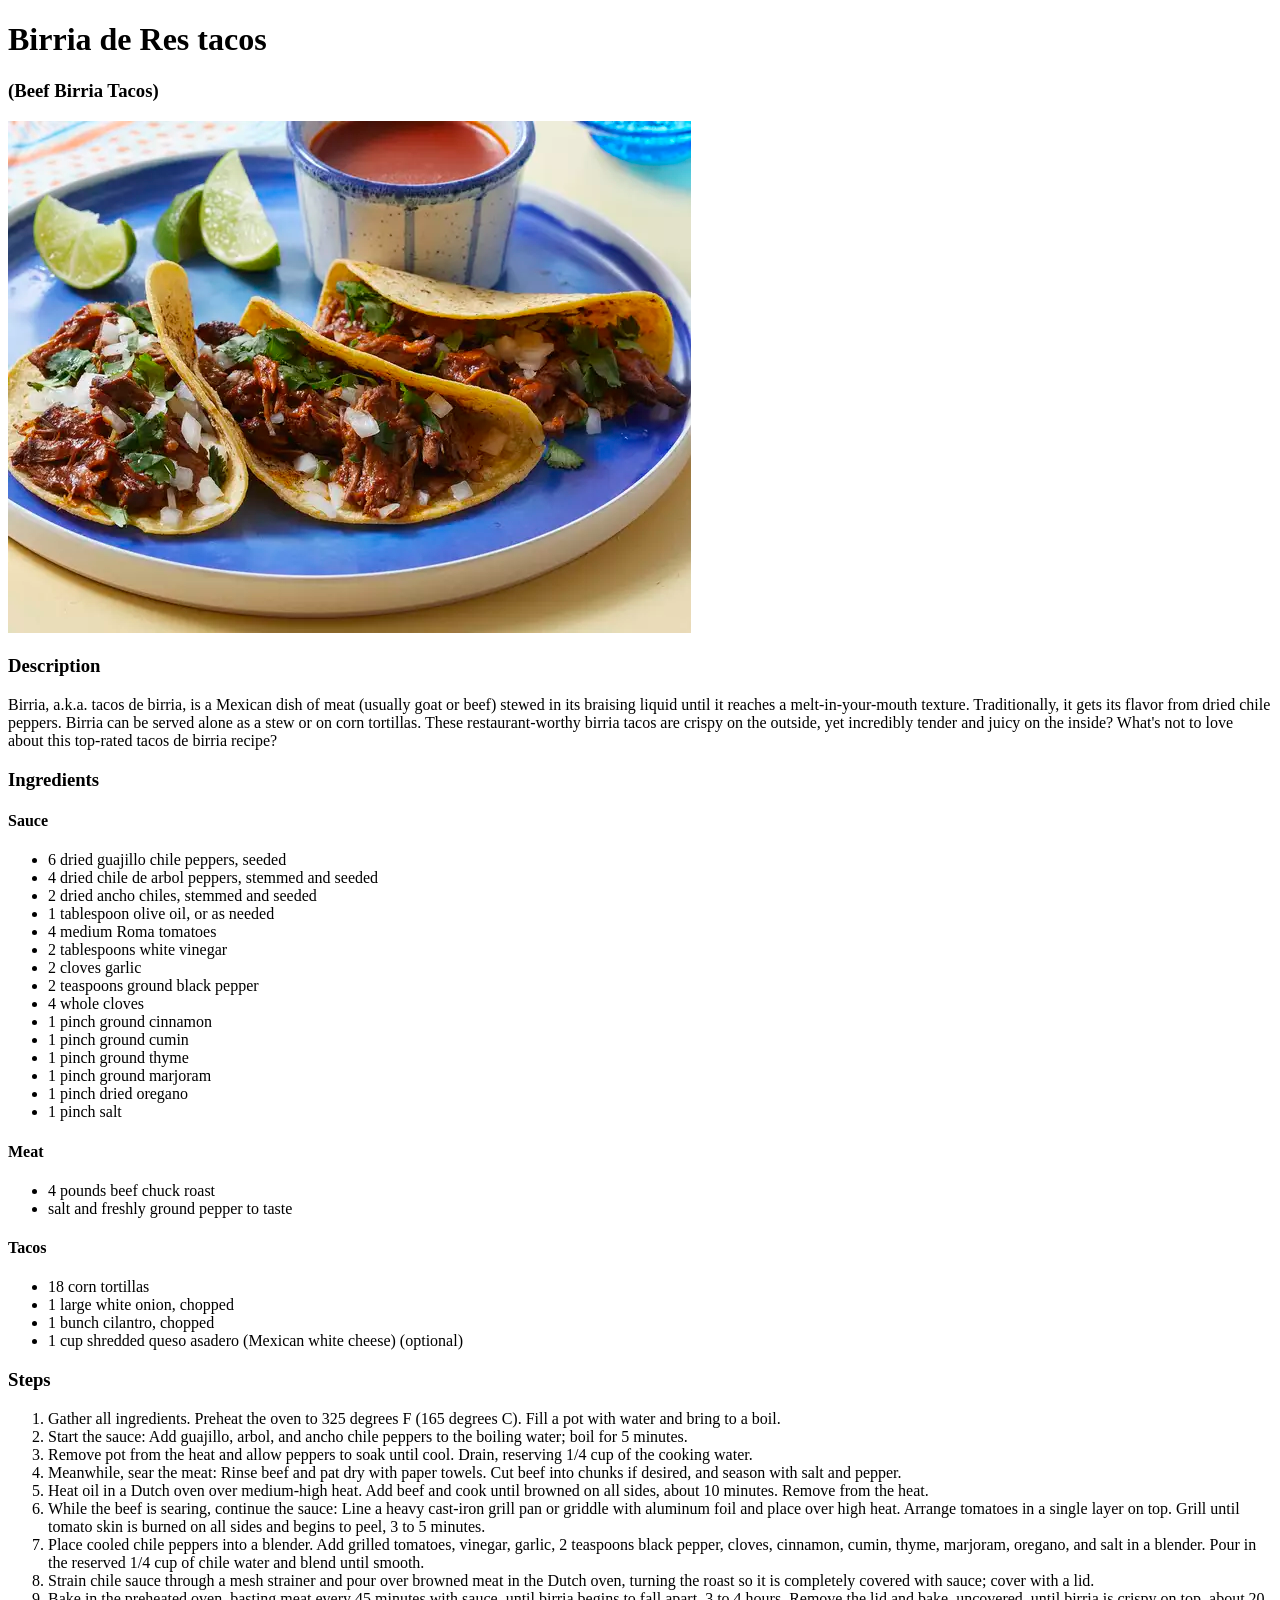
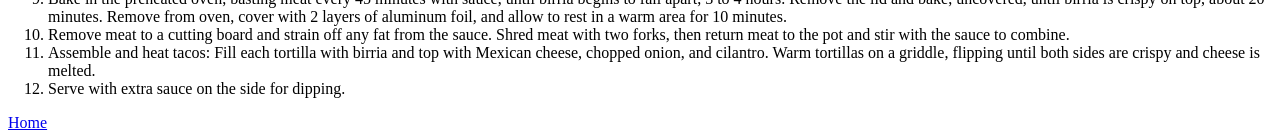
==== recipes/birria-tacos.html @ a905c768 "Finalize final recipe and complete project Finish inputing code for 3rd recipes. Make changes to ind" ====
<!DOCTYPE html>
<html lang="en">
<head>
    <meta charset="UTF-8">
    <meta name="viewport" content="width=device-width, initial-scale=1.0">
    <title>Birria Beef Tacos</title>
</head>
<body>
    <h1>Birria de Res tacos</h1>
    <h3>(Beef Birria Tacos)</h3>
    <img src="../images/birria-tacos.jpg" alt="2 birria tacos with beef consumme">
    <h3>Description</h3>
    <p>Birria, a.k.a. tacos de birria, is a Mexican dish of meat (usually goat or beef) stewed in its braising liquid until it reaches a melt-in-your-mouth texture. Traditionally, it gets its flavor from dried chile peppers. Birria can be served alone as a stew or on corn tortillas. These restaurant-worthy birria tacos are crispy on the outside, yet incredibly tender and juicy on the inside? What's not to love about this top-rated tacos de birria recipe?</p>
    <h3>Ingredients</h3>
    <h4>Sauce</h4>
    <ul>
        <li>6 dried guajillo chile peppers, seeded </li>
        <li>4 dried chile de arbol peppers, stemmed and seeded</li>
        <li>2 dried ancho chiles, stemmed and seeded</li>
        <li>1 tablespoon olive oil, or as needed</li>
        <li>4 medium Roma tomatoes</li>
        <li>2 tablespoons white vinegar</li>
        <li>2 cloves garlic</li>
        <li>2 teaspoons ground black pepper</li>
        <li>4 whole cloves</li>
        <li>1 pinch ground cinnamon</li>
        <li>1 pinch ground cumin</li>
        <li>1 pinch ground thyme</li>
        <li>1 pinch ground marjoram</li>
        <li>1 pinch dried oregano</li>
        <li>1 pinch salt</li>
    </ul>
    <h4>Meat</h4>
    <ul>
        <li>4 pounds beef chuck roast</li>
        <li>salt and freshly ground pepper to taste</li>
    </ul>
    <h4>Tacos</h4>
    <ul>
        <li>18 corn tortillas</li>
        <li>1 large white onion, chopped</li>
        <li>1 bunch cilantro, chopped</li>
        <li>1 cup shredded queso asadero (Mexican white cheese) (optional)</li>
    </ul>
    <h3>Steps</h3>
    <ol>
        <li>Gather all ingredients. Preheat the oven to 325 degrees F (165 degrees C). Fill a pot with water and bring to a boil.</li>
        <li>Start the sauce: Add guajillo, arbol, and ancho chile peppers to the boiling water; boil for 5 minutes.</li>
        <li>Remove pot from the heat and allow peppers to soak until cool. Drain, reserving 1/4 cup of the cooking water.</li>
        <li>Meanwhile, sear the meat: Rinse beef and pat dry with paper towels. Cut beef into chunks if desired, and season with salt and pepper.</li>
        <li>Heat oil in a Dutch oven over medium-high heat. Add beef and cook until browned on all sides, about 10 minutes. Remove from the heat.</li>
        <li>While the beef is searing, continue the sauce: Line a heavy cast-iron grill pan or griddle with aluminum foil and place over high heat. Arrange tomatoes in a single layer on top. Grill until tomato skin is burned on all sides and begins to peel, 3 to 5 minutes.</li>
        <li>Place cooled chile peppers into a blender. Add grilled tomatoes, vinegar, garlic, 2 teaspoons black pepper, cloves, cinnamon, cumin, thyme, marjoram, oregano, and salt in a blender. Pour in the reserved 1/4 cup of chile water and blend until smooth.</li>
        <li>Strain chile sauce through a mesh strainer and pour over browned meat in the Dutch oven, turning the roast so it is completely covered with sauce; cover with a lid.</li>
        <li>Bake in the preheated oven, basting meat every 45 minutes with sauce, until birria begins to fall apart, 3 to 4 hours. Remove the lid and bake, uncovered, until birria is crispy on top, about 20 minutes. Remove from oven, cover with 2 layers of aluminum foil, and allow to rest in a warm area for 10 minutes.</li>
        <li>Remove meat to a cutting board and strain off any fat from the sauce. Shred meat with two forks, then return meat to the pot and stir with the sauce to combine.</li>
        <li>Assemble and heat tacos: Fill each tortilla with birria and top with Mexican cheese, chopped onion, and cilantro. Warm tortillas on a griddle, flipping until both sides are crispy and cheese is melted.</li>
        <li>Serve with extra sauce on the side for dipping.</li>
    </ol>
    <a href="../index.html">Home</a>
</body>
</html>
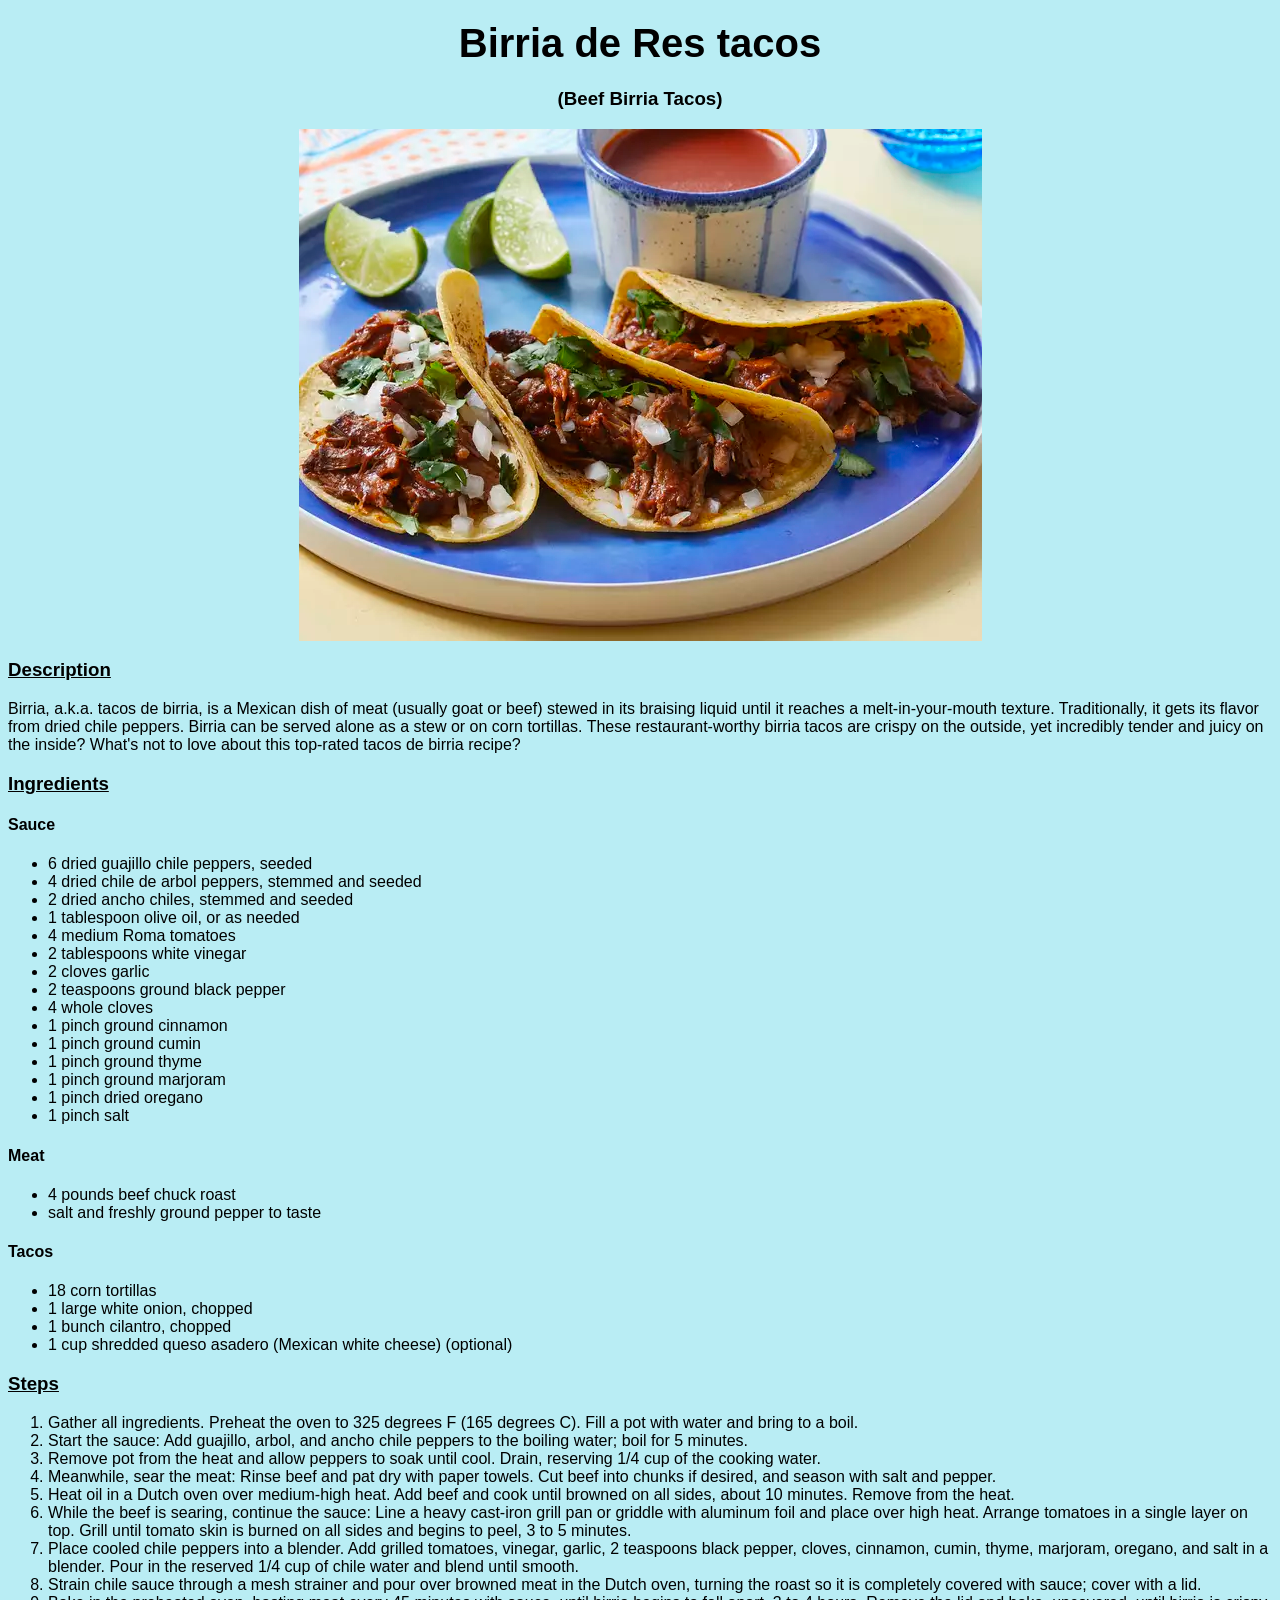
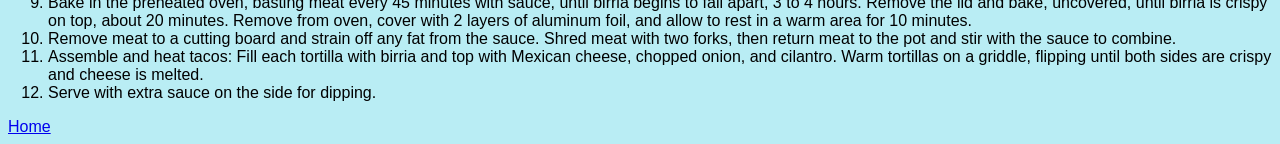
==== commit 7d7c61eb: "Update stylesheets for index & recipes" ====
--- a/recipes/birria-tacos.html
+++ b/recipes/birria-tacos.html
@@ -4,14 +4,19 @@
     <meta charset="UTF-8">
     <meta name="viewport" content="width=device-width, initial-scale=1.0">
     <title>Birria Beef Tacos</title>
+    <link rel="stylesheet" href="recipes.css">
 </head>
 <body>
-    <h1>Birria de Res tacos</h1>
-    <h3>(Beef Birria Tacos)</h3>
+    <h1>
+        <div class="title">Birria de Res tacos</div>
+    </h1>
+    <h3>
+        <div id="subtitle">(Beef Birria Tacos)</div>
+    </h3>
     <img src="../images/birria-tacos.jpg" alt="2 birria tacos with beef consumme">
-    <h3>Description</h3>
+    <h3><div class="p-header">Description</div></h3>
     <p>Birria, a.k.a. tacos de birria, is a Mexican dish of meat (usually goat or beef) stewed in its braising liquid until it reaches a melt-in-your-mouth texture. Traditionally, it gets its flavor from dried chile peppers. Birria can be served alone as a stew or on corn tortillas. These restaurant-worthy birria tacos are crispy on the outside, yet incredibly tender and juicy on the inside? What's not to love about this top-rated tacos de birria recipe?</p>
-    <h3>Ingredients</h3>
+    <h3><div class="p-header">Ingredients</div></h3>
     <h4>Sauce</h4>
     <ul>
         <li>6 dried guajillo chile peppers, seeded </li>
@@ -42,7 +47,7 @@
         <li>1 bunch cilantro, chopped</li>
         <li>1 cup shredded queso asadero (Mexican white cheese) (optional)</li>
     </ul>
-    <h3>Steps</h3>
+    <h3><div class="p-header">Steps</div></h3>
     <ol>
         <li>Gather all ingredients. Preheat the oven to 325 degrees F (165 degrees C). Fill a pot with water and bring to a boil.</li>
         <li>Start the sauce: Add guajillo, arbol, and ancho chile peppers to the boiling water; boil for 5 minutes.</li>
--- a/recipes/recipes.css
+++ b/recipes/recipes.css
@@ -0,0 +1,24 @@
+/* recipes.css */
+
+html {
+    background-color: rgb(185, 237, 244);
+    font-family: Arial, Helvetica, sans-serif;
+}
+
+img {
+    display: block;
+    margin: auto;
+}
+
+.title {
+    text-align: center;
+    font-size: 40px;
+}
+
+#subtitle {
+    text-align: center;
+}
+
+.p-header {
+    text-decoration: underline;
+}
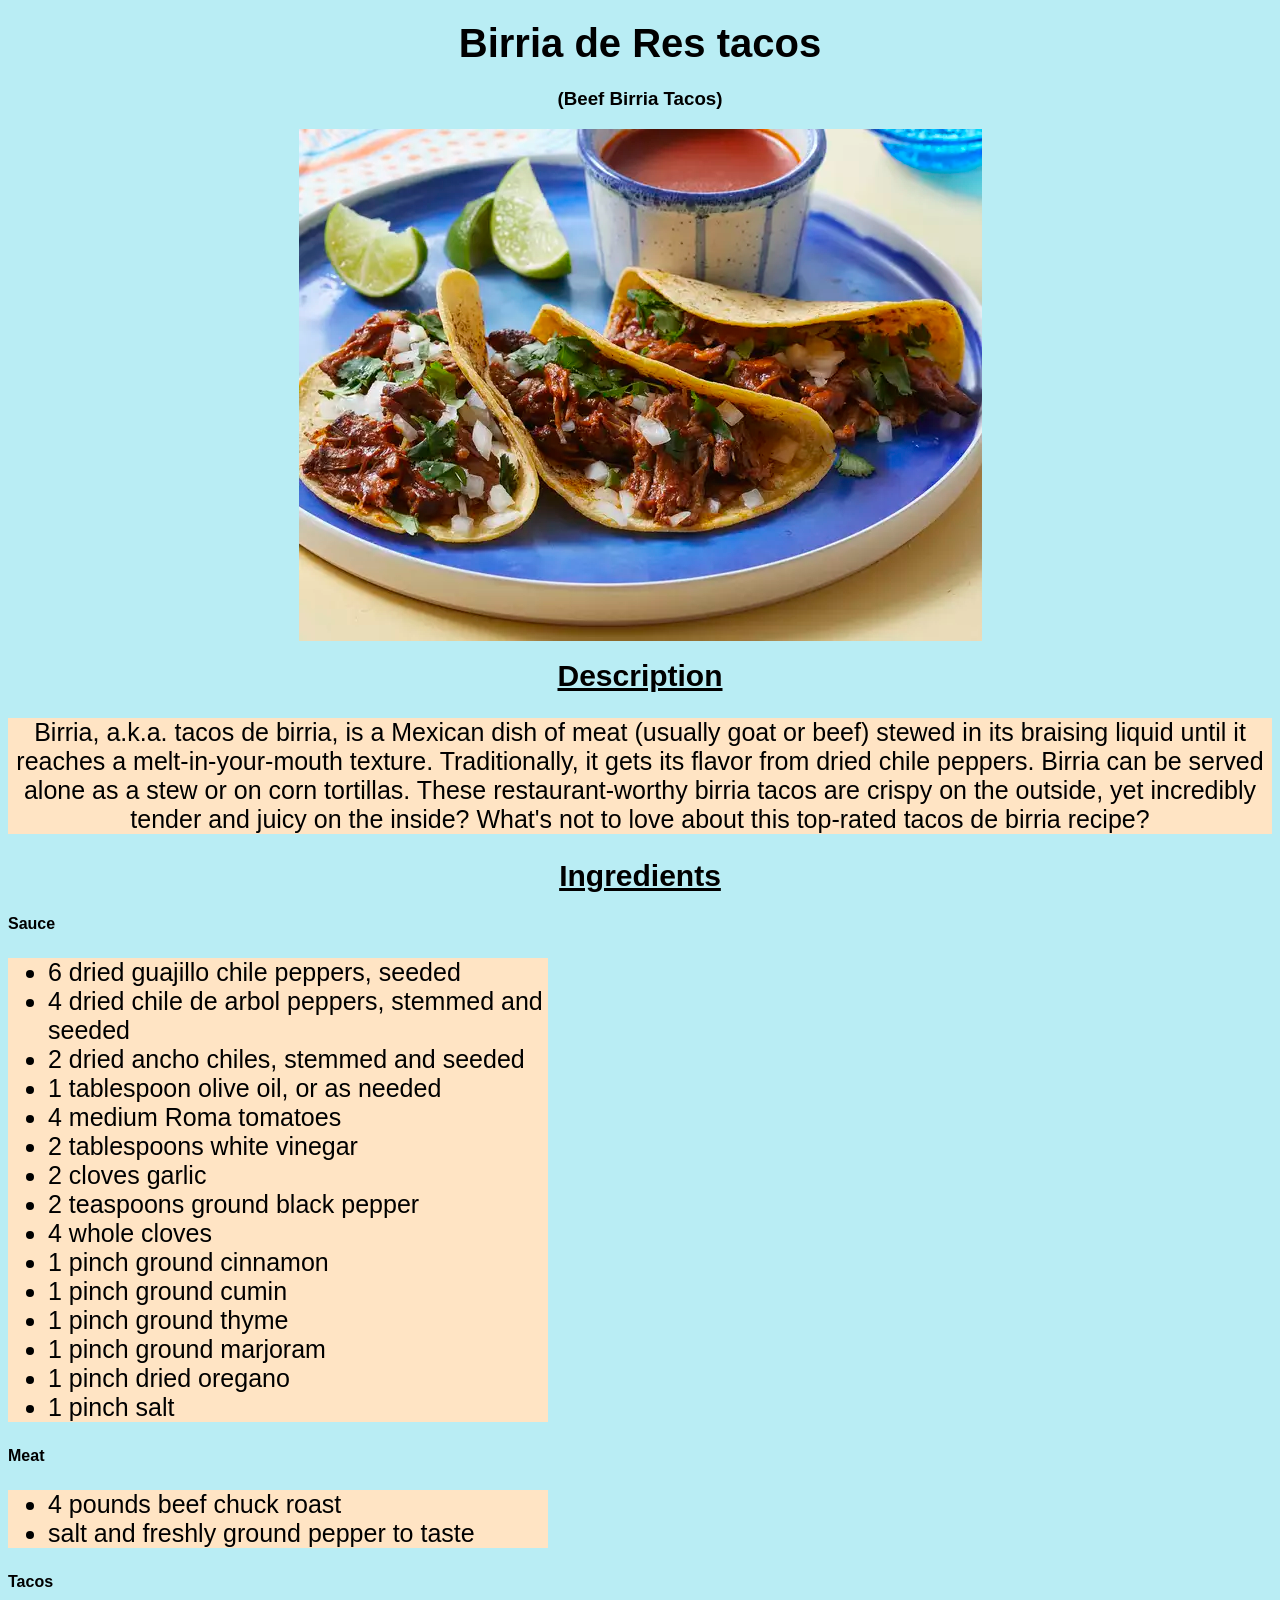
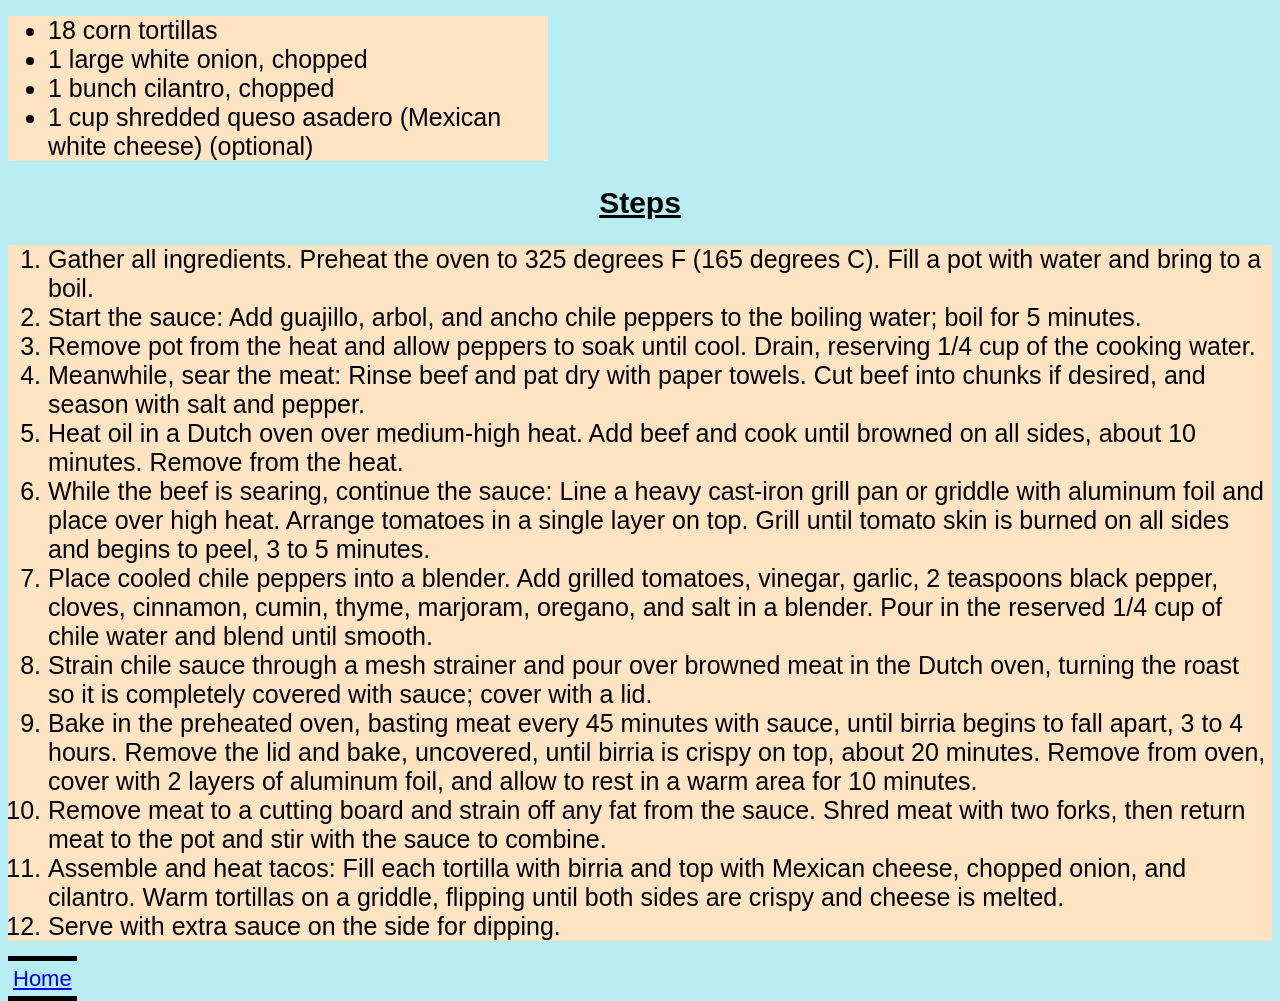
==== commit f176634b: "Update all recipe html docs, and add CSS to style those pages" ====
--- a/recipes/birria-tacos.html
+++ b/recipes/birria-tacos.html
@@ -18,7 +18,7 @@
     <p>Birria, a.k.a. tacos de birria, is a Mexican dish of meat (usually goat or beef) stewed in its braising liquid until it reaches a melt-in-your-mouth texture. Traditionally, it gets its flavor from dried chile peppers. Birria can be served alone as a stew or on corn tortillas. These restaurant-worthy birria tacos are crispy on the outside, yet incredibly tender and juicy on the inside? What's not to love about this top-rated tacos de birria recipe?</p>
     <h3><div class="p-header">Ingredients</div></h3>
     <h4>Sauce</h4>
-    <ul>
+    <ul class="list">
         <li>6 dried guajillo chile peppers, seeded </li>
         <li>4 dried chile de arbol peppers, stemmed and seeded</li>
         <li>2 dried ancho chiles, stemmed and seeded</li>
@@ -36,19 +36,19 @@
         <li>1 pinch salt</li>
     </ul>
     <h4>Meat</h4>
-    <ul>
+    <ul class="list">
         <li>4 pounds beef chuck roast</li>
         <li>salt and freshly ground pepper to taste</li>
     </ul>
     <h4>Tacos</h4>
-    <ul>
+    <ul class="list">
         <li>18 corn tortillas</li>
         <li>1 large white onion, chopped</li>
         <li>1 bunch cilantro, chopped</li>
         <li>1 cup shredded queso asadero (Mexican white cheese) (optional)</li>
     </ul>
     <h3><div class="p-header">Steps</div></h3>
-    <ol>
+    <ol class="step">
         <li>Gather all ingredients. Preheat the oven to 325 degrees F (165 degrees C). Fill a pot with water and bring to a boil.</li>
         <li>Start the sauce: Add guajillo, arbol, and ancho chile peppers to the boiling water; boil for 5 minutes.</li>
         <li>Remove pot from the heat and allow peppers to soak until cool. Drain, reserving 1/4 cup of the cooking water.</li>
@@ -62,6 +62,6 @@
         <li>Assemble and heat tacos: Fill each tortilla with birria and top with Mexican cheese, chopped onion, and cilantro. Warm tortillas on a griddle, flipping until both sides are crispy and cheese is melted.</li>
         <li>Serve with extra sauce on the side for dipping.</li>
     </ol>
-    <a href="../index.html">Home</a>
+    <a href="../index.html" class="home">Home</a>
 </body>
 </html>
--- a/recipes/recipes.css
+++ b/recipes/recipes.css
@@ -21,4 +21,32 @@
 
 .p-header {
     text-decoration: underline;
-}+    text-align: center;
+    font-size: 30px;
+}
+
+p {
+    text-align: center;
+    background-color: bisque;
+    font-size: 25px;
+}
+.list {
+    background-color: bisque;
+    font-size: 25px;
+    width: 500px;
+    height: auto;
+}
+
+.step {
+    background-color: bisque;
+    font-size: 25px;
+
+}
+
+.home {
+    border-top: 5px solid black;
+    border-bottom: 5px solid black;
+    font-size: 22px;
+    padding: 5px;
+    margin-bottom: 10px;
+}
